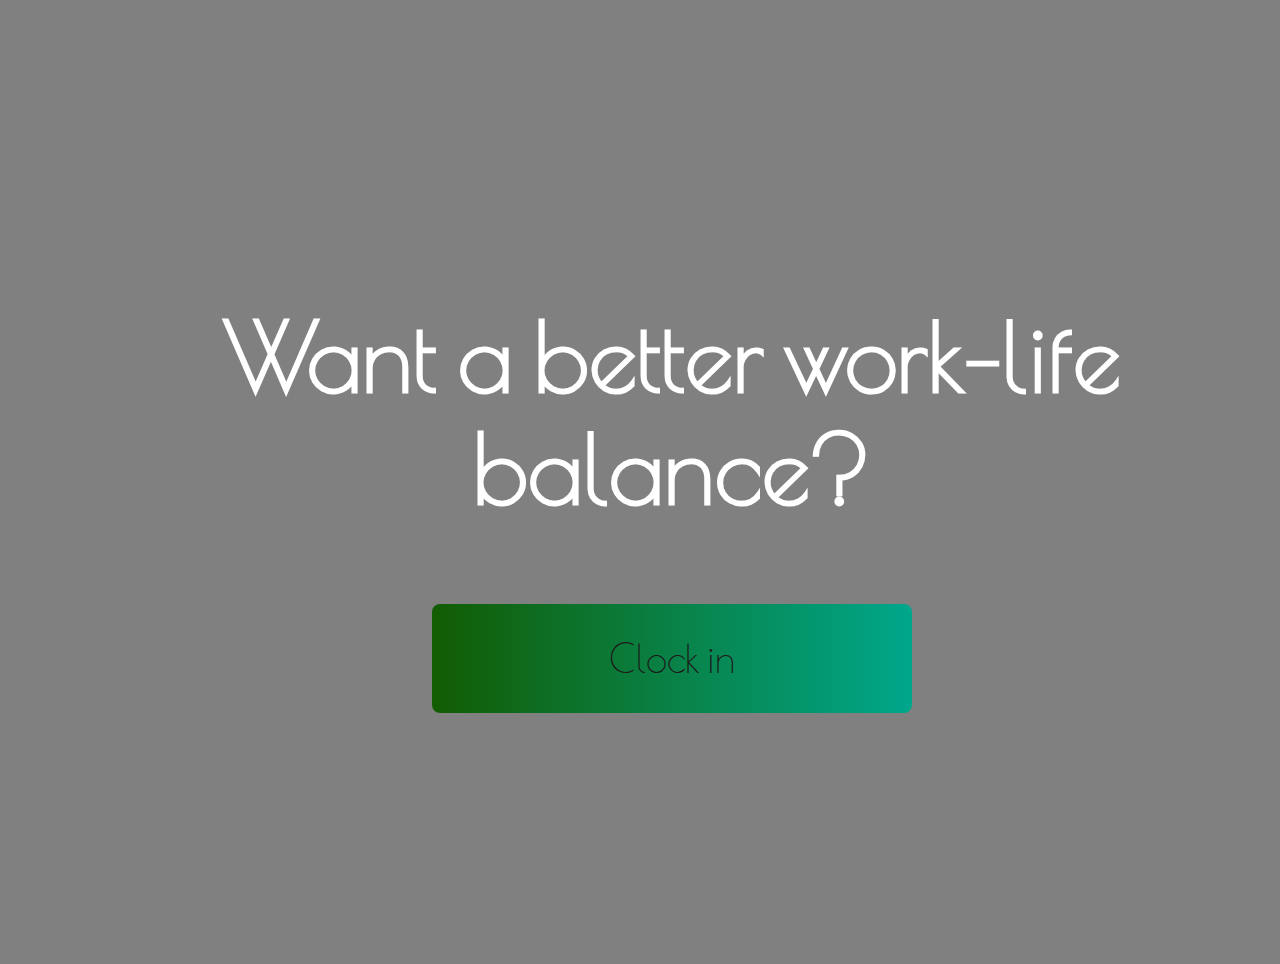
==== index.html @ de2a5901 "Created initial structure and play button" ====
<!DOCTYPE html>
<html lang="en">
  <head>
    <meta charset="UTF-8" />
    <meta http-equiv="X-UA-Compatible" content="IE=edge" />
    <meta name="viewport" content="width=device-width, initial-scale=1.0" />
    <title>Home Page</title>
    <link rel="stylesheet" href="style.css" />
  </head>
  <body>
    <div class="container">
      <div id="home" class="flex-column flex-center">
        <h1>Want a better work-life balance?</h1>
        <a href="/game.html" class="btn">Clock in</a>
      </div>
    </div>
  </body>
</html>
---- style.css ----
@import url('https://fonts.googleapis.com/css2?family=Poiret+One&display=swap');

body {
  background-color: rgb(128, 128, 128);
  box-sizing: border-box;
  margin: 0;
  padding: 0;
  font-size: 62.5;
  font-family: 'Poiret One', cursive;
  overflow: hidden;
}

h1 {
  font-size: 6rem;
  color: rgb(255, 255, 255);
  margin-bottom: 5rem;
  text-align: center;
}

.container {
  width: 100vw;
  height: 100vh;
  display: flex;
  justify-content: center;
  align-items: center;
  max-width: 80rem;
  margin: 0 auto;
  padding: 2rem;
}

.flex-column {
  display: flex;
  flex-direction: column;
}

.flex-center {
  justify-content: center;
  align-items: center;
}

.hidden {
  display: none;
}

.btn {
  font-size: 2.4rem;
  padding: 2rem 0;
  width: 30rem;
  text-align: center;
  margin-bottom: 1rem;
  text-decoration: none;
  color: rgb(28, 26, 26);
  background: linear-gradient(90deg, rgb(18, 92, 2) 0%, rgb(0, 167, 139) 100%);
  border-radius: 8px;
}
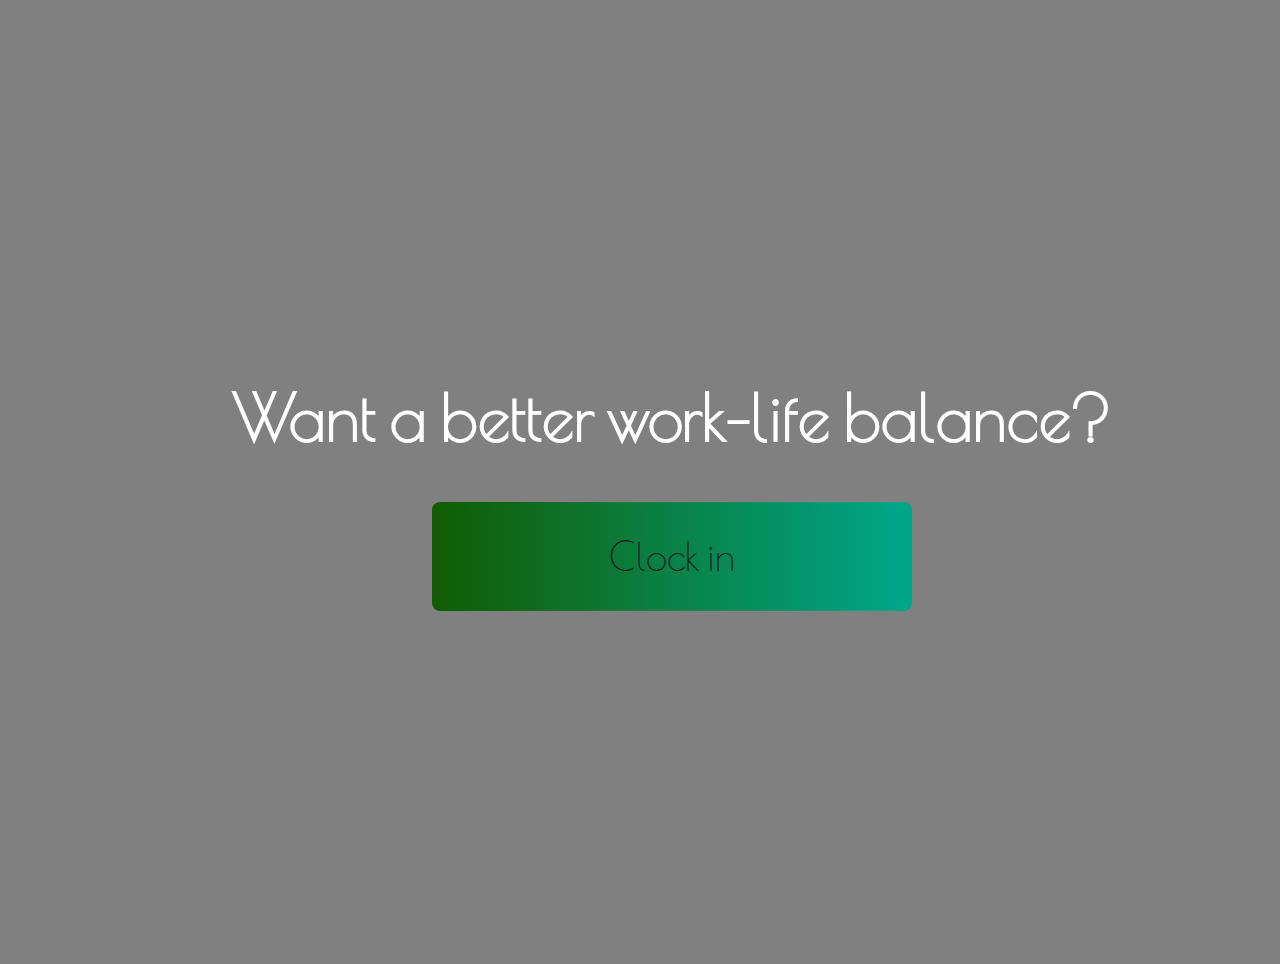
==== commit ba890eaa: "Fixed html" ====
--- a/index.html
+++ b/index.html
@@ -11,7 +11,7 @@
     <div class="container">
       <div id="home" class="flex-column flex-center">
         <h1>Want a better work-life balance?</h1>
-        <a href="/game.html" class="btn">Clock in</a>
+        <a href="game.html" class="btn">Clock in</a>
       </div>
     </div>
   </body>
--- a/style.css
+++ b/style.css
@@ -11,9 +11,9 @@
 }
 
 h1 {
-  font-size: 6rem;
+  font-size: 4rem;
   color: rgb(255, 255, 255);
-  margin-bottom: 5rem;
+  margin-bottom: 3rem;
   text-align: center;
 }
 
@@ -53,3 +53,10 @@
   background: linear-gradient(90deg, rgb(18, 92, 2) 0%, rgb(0, 167, 139) 100%);
   border-radius: 8px;
 }
+
+.btn:hover {
+  cursor: pointer;
+  box-shadow: 0 0.4rem 1.4rem 0 rgb(18, 92, 2);
+  transition: transform 150ms;
+  transform: scale(1.03);
+}
